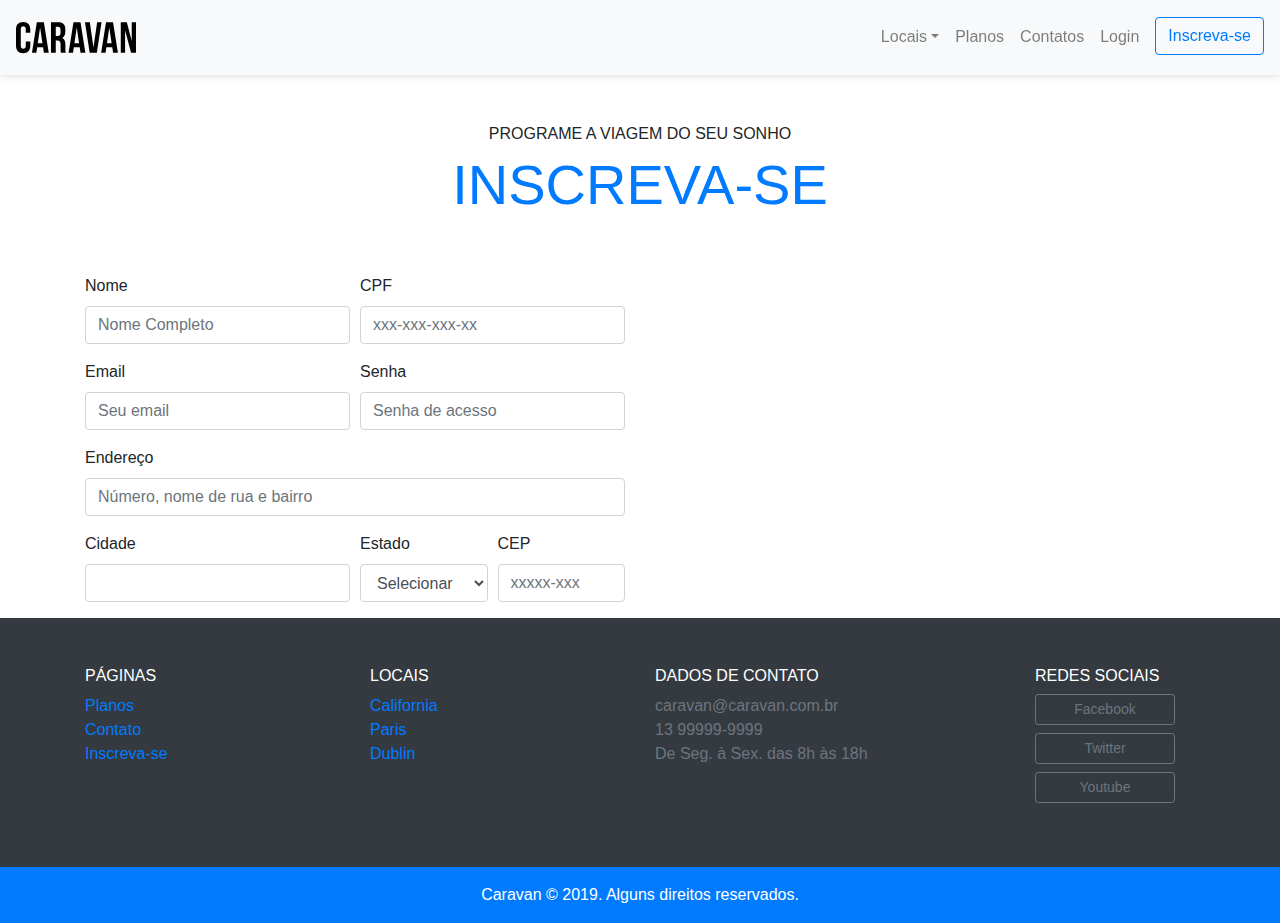
==== inscricao.html @ 653b41e6 "implementa formulario de dados na pagina inscricao" ====
<!DOCTYPE html>
<html lang="pt-br">

<head>
  <!-- Required meta tags -->
  <meta charset="utf-8" />
  <meta name="viewport" content="width=device-width, initial-scale=1, shrink-to-fit=no" />
  <!-- Bootstrap CSS -->
  <link rel="stylesheet" href="https://stackpath.bootstrapcdn.com/bootstrap/4.3.1/css/bootstrap.min.css"
    integrity="sha384-ggOyR0iXCbMQv3Xipma34MD+dH/1fQ784/j6cY/iJTQUOhcWr7x9JvoRxT2MZw1T" crossorigin="anonymous" />
  <!-- Customized css -->
  <link rel="stylesheet" type="text/css" href="css/style.css" />
  <title>Caravan</title>
</head>

<body>
  <!-- Modal -->
  <div class="modal fade" id="modalLogin" tabindex="-1" role="dialog" aria-labelledby="modalLoginTitulo"
    aria-hidden="true">
    <div class=" modal-dialog" role="document">
      <div class="modal-content">
        <div class="modal-header">
          <h5 class="modal-title" id="exampleModalLongTitle">
            Entre na Sua Conta
          </h5>
          <button type="button" class="close" data-dismiss="modal" aria-label="Close">
            <span aria-hidden="true">&times;</span>
          </button>
        </div>
        <div class="modal-body">
          <form>
            <div class="form-group">
              <label for="exampleInputEmail1">Email</label>
              <input type="email" class="form-control" id="exampleInputEmail1" aria-describedby="emailHelp"
                placeholder="ex: fulano@provedor.com" />
            </div>
            <div class="form-group">
              <label for="exampleInputPassword1">Senha</label>
              <input type="password" class="form-control" id="exampleInputPassword1" />
            </div>
            <button type="submit" class="btn btn-primary">
              Entrar na Conta
            </button>
            <small id="emailHelp" class="form-text text-muted">Esqueceu a senha? <a href="#">Clique aqui</a></small>
          </form>
        </div>
      </div>
    </div>
  </div>

  <!-- NAVBAR INICIO -->
  <nav class="navbar bg-light navbar-light navbar-expand-md box-shadow fixed-top">
    <a href="index.html" class="navbar-brand my-2">
      <img src="img/caravan.svg" alt="Caravan" />
    </a>
    <button class="navbar-toggler" type="button" data-toggle="collapse" data-target="#navSupportedContent"
      aria-controls="navSupportedContent" aria-expanded="false" aria-label="Abrir navegação">
      <span class="navbar-toggler-icon"></span>
    </button>
    <div id="navSupportedContent" class="collapse navbar-collapse">
      <ul class="navbar-nav ml-auto">
        <li class="navbar-item dropdown">
          <a href="#" class="nav-link dropdown-toggle" role="button" data-toggle="dropdown" aria-haspopup="true"
            aria-expanded="false">Locais</a>
          <div class="dropdown-menu" aria-labelledby="navbarDropdown">
            <a href="local.html" class="dropdown-item">California</a>
            <a href="local.html" class="dropdown-item">Paris</a>
            <a href="local.html" class="dropdown-item">Dublin</a>
          </div>
        </li>
        <li class="navbar-item">
          <a href="planos.html" class="nav-link">Planos</a>
        </li>
        <li class="navbar-item">
          <a href="contato.html" class="nav-link">Contatos</a>
        </li>
        <li class="navbar-item">
          <a href="#" class="nav-link" data-toggle="modal" data-target="#modalLogin">Login</a>
        </li>
        <li class="navbar-item">
          <a href="inscricao.html" class="ml-md-2 btn btn-outline-primary">Inscreva-se</a>
        </li>
      </ul>
    </div>
  </nav>
  <!-- NAVBAR FIM -->

  <!-- INSCREVA-SE INICIO -->
  <section class="container">
    <div class="text-center py-5">
      <span class="h6 d-block">PROGRAME A VIAGEM DO SEU SONHO</span>
      <h2 class="text-primary display-4">INSCREVA-SE</h2>
    </div>
    <div class="row">
      <form class="col-lg-6">
        <div class="form-row">
          <div class="form-group col-md-6">
            <label for="inputNome">Nome</label>
            <input type="text" class="form-control" id="inputNome" placeholder="Nome Completo">
          </div>
          <div class="form-group col-md-6">
            <label for="inputCPF">CPF</label>
            <input type="text" class="form-control" id="inputCPF" placeholder="xxx-xxx-xxx-xx">
          </div>
          <div class="form-group col-md-6">
            <label for="inputEmail">Email</label>
            <input type="email" class="form-control" id="inputEmail" placeholder="Seu email">
          </div>
          <div class="form-group col-sm-6">
            <label for="inputSenha">Senha</label>
            <input type="password" class="form-control" placeholder="Senha de acesso" id="inputSenha">
          </div>
          <div class="form-group col-12">
            <label for="inputEndereco">Endereço</label>
            <input type="text" class="form-control" placeholder="Número, nome de rua e bairro" id="inputEndereco">
          </div>
          <div class="form-group col-md-6">
            <label for="inputCidade">Cidade</label>
            <input type="text" id="inputCidade" class="form-control">
          </div>
          <div class="form-group col-md-3 col-6">
            <label for="inputEstado">Estado</label>
            <select id="inputEstado" class="form-control">
              <option>Selecionar</option>
              <option>Rio de Janeiro</option>
              <option>São Paulo</option>
              <option>Paraná</option>
              <option>Ceará</option>
              <option>Acre</option>
            </select>
          </div>
          <div class="form-group col-md-3 col-6">
            <label for="inputCEP">CEP</label>
            <input type="text" class="form-control" placeholder="xxxxx-xxx" id="inputCEP">
          </div>
        </div>

      </form>
    </div>
  </section>

  <!-- INSCREVA-SE FIM -->

  <!-- RODAPÉ INICIO -->
  <footer class="bg-dark text-white">
    <div class="container py-5">
      <div class="row">
        <div class="col-6 col-md-3">
          <h4 class="h6">PÁGINAS</h4>
          <ul class="list-unstyled">
            <li><a href="planos.html">Planos</a></li>
            <li><a href="contato.html">Contato</a></li>
            <li><a href="inscricao.html">Inscreva-se</a></li>
          </ul>
        </div>
        <div class="col-6 col-md-3">
          <h4 class="h6">LOCAIS</h4>
          <ul class="list-unstyled">
            <li><a href="local.html">California</a></li>
            <li><a href="local.html">Paris</a></li>
            <li><a href="local.html">Dublin</a></li>
          </ul>
        </div>
        <div class="col-6 col-md-4">
          <h4 class="h6">DADOS DE CONTATO</h4>
          <ul class="list-unstyled text-secondary">
            <li>caravan@caravan.com.br</li>
            <li>13 99999-9999</li>
            <li>De Seg. à Sex. das 8h às 18h</li>
          </ul>
        </div>
        <div class="col-6 col-md-2">
          <h4 class="h6">REDES SOCIAIS</h4>
          <ul class="list-unstyled">
            <li>
              <a href="#" class="btn btn-outline-secondary btn-block btn-sm mb-2" style="max-width: 140px;">Facebook</a>
            </li>
            <li>
              <a href="#" class="btn btn-outline-secondary btn-block btn-sm mb-2" style="max-width: 140px;">Twitter</a>
            </li>
            <li>
              <a href="#" class="btn btn-outline-secondary btn-block btn-sm mb-2" style="max-width: 140px;">Youtube</a>
            </li>
          </ul>
        </div>
      </div>
    </div>

    <div class="bg-primary text-center py-3">
      <p class="mb-0">Caravan © 2019. Alguns direitos reservados.</p>
    </div>
  </footer>
  <!-- RODAPÉ FIM -->

  <!-- jQuery first, then Popper.js, then Bootstrap JS -->
  <script src="https://code.jquery.com/jquery-3.3.1.slim.min.js"
    integrity="sha384-q8i/X+965DzO0rT7abK41JStQIAqVgRVzpbzo5smXKp4YfRvH+8abtTE1Pi6jizo"
    crossorigin="anonymous"></script>
  <script src="https://cdnjs.cloudflare.com/ajax/libs/popper.js/1.14.7/umd/popper.min.js"
    integrity="sha384-UO2eT0CpHqdSJQ6hJty5KVphtPhzWj9WO1clHTMGa3JDZwrnQq4sF86dIHNDz0W1"
    crossorigin="anonymous"></script>
  <script src="https://stackpath.bootstrapcdn.com/bootstrap/4.3.1/js/bootstrap.min.js"
    integrity="sha384-JjSmVgyd0p3pXB1rRibZUAYoIIy6OrQ6VrjIEaFf/nJGzIxFDsf4x0xIM+B07jRM"
    crossorigin="anonymous"></script>
  <!-- Optional JavaScript -->
  <script type="text/javascript" src="js/app.js"></script>
</body>

</html>
---- css/style.css ----
/* Ajusta o conteúdo para aparecer abaixo da navbar fixa */
body {
  padding-top: 76px;
}

.box-shadow {
  box-shadow: 0 2px 4px 0 rgba(0, 0, 0, .05), 0 4px 8px 0 rgba(0, 0, 0, .05);
}

#home-quote {
  background: url('../img/bg-quote.jpg');
  background-size: cover;
}

@media (max-width: 767px) {
  #home-quote .display-4 {
    font-size: 2.5rem;
  }

  /* Retira a caracteristica fixa da navbar no mobile */
  .fixed-top {
    position: relative;
  }

  body {
    padding-top: 0px;
  }

}

.lista-plano li+li {
  border-top: 1px solid rgba(0, 0, 0, 0.2);
}

.lista-plano li {
  padding: 1rem;
}
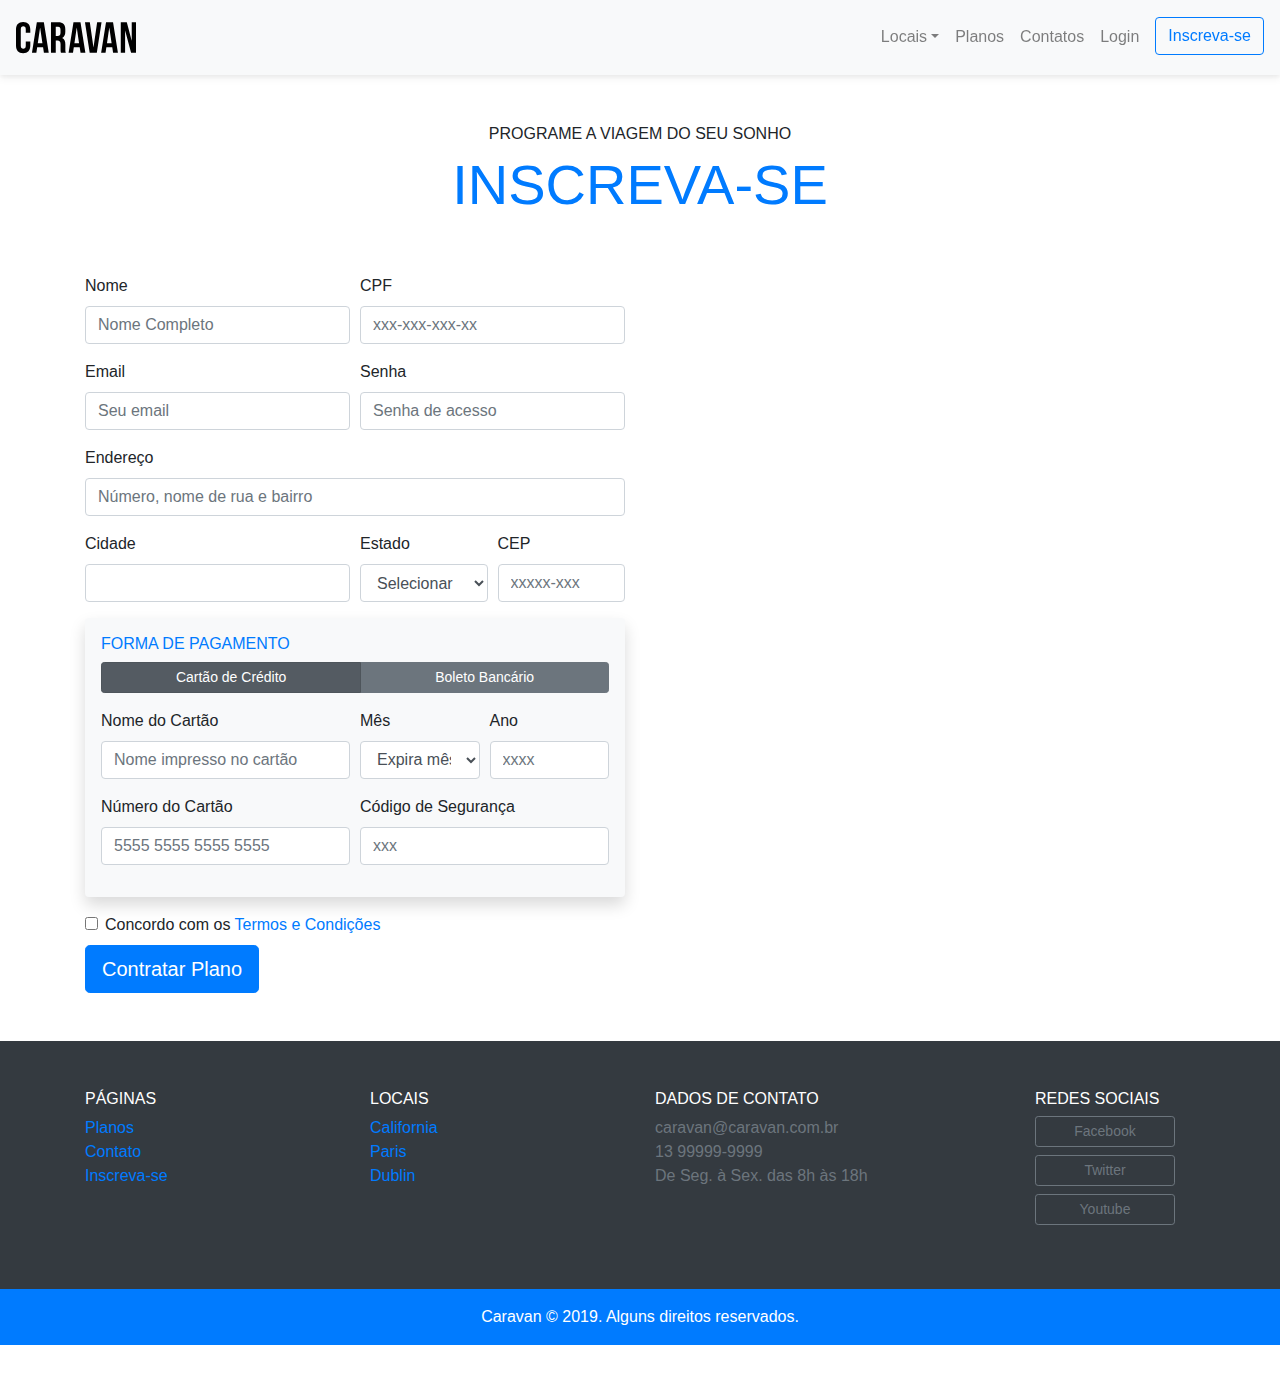
==== commit 51ec3ca3: "implementa formulario de pagamento" ====
--- a/inscricao.html
+++ b/inscricao.html
@@ -85,13 +85,15 @@
   </nav>
   <!-- NAVBAR FIM -->
 
-  <!-- INSCREVA-SE INICIO -->
+
   <section class="container">
     <div class="text-center py-5">
       <span class="h6 d-block">PROGRAME A VIAGEM DO SEU SONHO</span>
       <h2 class="text-primary display-4">INSCREVA-SE</h2>
     </div>
     <div class="row">
+
+      <!-- FORMULARIO INICIO -->
       <form class="col-lg-6">
         <div class="form-row">
           <div class="form-group col-md-6">
@@ -134,6 +136,75 @@
             <input type="text" class="form-control" placeholder="xxxxx-xxx" id="inputCEP">
           </div>
         </div>
+        <!-- FORMULARIO INICIO -->
+
+        <!-- PAGAMENTO INICIO -->
+        <div class="bg-light p-3 shadow form-group rounded">
+          <h2 class="h6 text-primary">FORMA DE PAGAMENTO</h2>
+          <nav class="nav btn-group mb-3" id="formaPagamento" role="tablist">
+            <button type="button" class="btn btn-secondary btn-sm active" id="nav-cartao-tab" data-toggle="tab"
+              href="#nav-cartao" role="tab" aria-controls="nav-cartao" aria-selected="true">
+              Cartão de Crédito
+            </button>
+
+            <button type="button" class="btn btn-secondary btn-sm " id="nav-boleto-tab" data-toggle="tab"
+              href="#nav-boleto" role="tab" aria-controls="nav-boleto" aria-selected="false">Boleto Bancário</button>
+          </nav>
+          <div class="tab-content" id="formaPagamentoConteudo">
+            <div id="nav-cartao" role="tabpanel" class="tab-pane fade active show" aria-labelledby="nav-cartao-tab">
+              <div class="form-row">
+                <div class="form-group col-md-6">
+                  <label for="inputNomeCartao">Nome do Cartão</label>
+                  <input type="text" class="form-control" id="inputNomeCartao" placeholder="Nome impresso no cartão">
+                </div>
+                <div class="form-group col-md-3 col-6">
+                  <label for="inputMesCartao">Mês</label>
+                  <select id="inputCartaoMes" class="form-control">
+                    <option>Expira mês...</option>
+                    <option value="">01</option>
+                    <option value="">02</option>
+                    <option value="">03</option>
+                    <option value="">04</option>
+                    <option value="">05</option>
+                    <option value="">06</option>
+                    <option value="">07</option>
+                    <option value="">08</option>
+                    <option value="">09</option>
+                    <option value="">10</option>
+                    <option value="">11</option>
+                    <option value="">12</option>
+                  </select>
+                </div>
+                <div class="form-group col-md-3 col-6">
+                  <label for="inputCartaoAno">Ano</label>
+                  <input type="text" class="form-control" placeholder="xxxx" id="inputCartaoAno">
+                </div>
+                <div class="form-group col-md-6">
+                  <label for="inputCartaoNumero">Número do Cartão</label>
+                  <input type="text" class="form-control" id="inputCartaoNumero" placeholder="5555 5555 5555 5555">
+                </div>
+                <div class="form-group col-md-6">
+                  <label for="inputCartaoCodigo">Código de Segurança</label>
+                  <input type="text" id="inputCartaoCodigo" placeholder="xxx" class="form-control">
+                </div>
+              </div>
+            </div>
+            <div class="tab-pane fade" id="nav-boleto" role="tabpanel" aria-labelledby="nav-boleto-tab">
+              <p class="lead">
+                Clique em contratar plano que enviaremos um boleto para o seu e-mail.
+              </p>
+            </div>
+          </div>
+        </div>
+        <div class="form-check mb-2">
+          <label class="form-check-label">
+            <input type="checkbox" class="form-check-input">
+            Concordo com os
+            <a href="#">Termos e Condições</a>
+          </label>
+        </div>
+        <button type="submit" class="btn btn-primary btn-lg">Contratar Plano</button>
+        <!-- PAGAMENTO FIM -->
 
       </form>
     </div>
@@ -142,7 +213,7 @@
   <!-- INSCREVA-SE FIM -->
 
   <!-- RODAPÉ INICIO -->
-  <footer class="bg-dark text-white">
+  <footer class="bg-dark text-white my-5">
     <div class="container py-5">
       <div class="row">
         <div class="col-6 col-md-3">
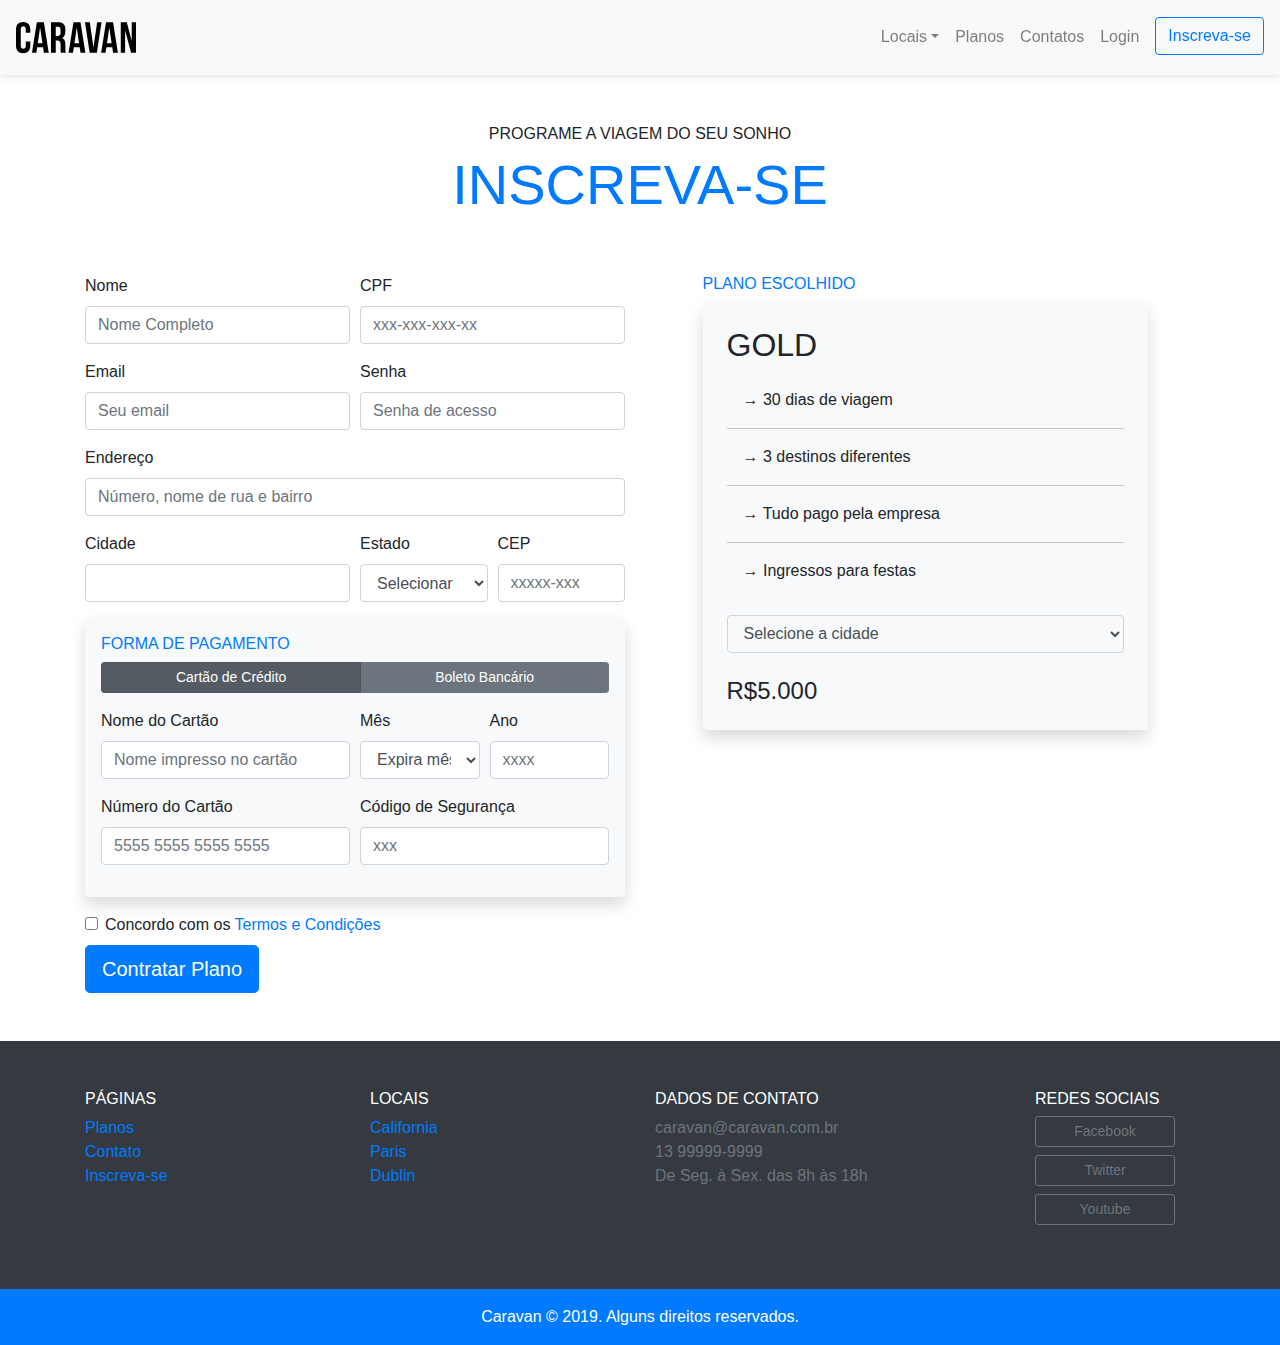
==== commit 8cecd087: "implementa plano escolhido na pagina inscricao" ====
--- a/inscricao.html
+++ b/inscricao.html
@@ -205,15 +205,42 @@
         </div>
         <button type="submit" class="btn btn-primary btn-lg">Contratar Plano</button>
         <!-- PAGAMENTO FIM -->
-
       </form>
+
+      <div class="col-lg-5 mx-auto order-first order-lg-1 mb-5">
+        <h3 class="h6 text-primary">PLANO ESCOLHIDO</h3>
+        <div class="bg-light rounded p-4 shadow">
+          <h2>GOLD</h2>
+          <ul class="lista-plano list-unstyled">
+            <li>→ 30 dias de viagem</li>
+            <li>→ 3 destinos diferentes</li>
+            <li>→ Tudo pago pela empresa</li>
+            <li>→ Ingressos para festas</li>
+          </ul>
+          <form>
+            <div class="form-group">
+              <select class="form-control bg-light">
+                <option>Selecione a cidade</option>
+                <option>California</option>
+                <option>Paris</option>
+                <option>Dublin</option>
+              </select>
+            </div>
+          </form>
+          <div class="row mt-4">
+            <div class="col">
+              <span class="h4">R$5.000</span>
+            </div>
+          </div>
+        </div>
+      </div>
     </div>
   </section>
 
   <!-- INSCREVA-SE FIM -->
 
   <!-- RODAPÉ INICIO -->
-  <footer class="bg-dark text-white my-5">
+  <footer class="bg-dark text-white mt-5">
     <div class="container py-5">
       <div class="row">
         <div class="col-6 col-md-3">
